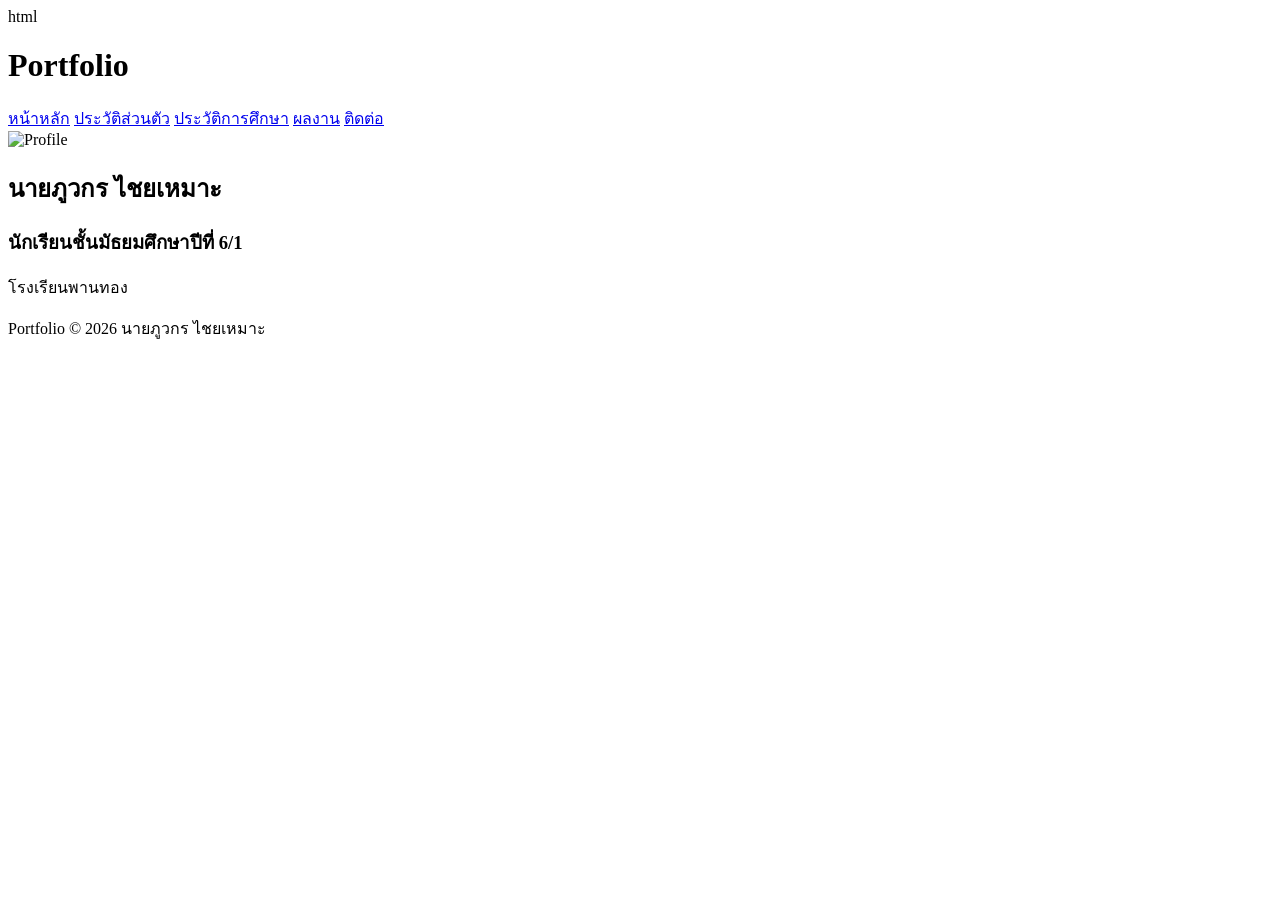
==== index.html @ 41e80625 "Update index.html" ====
html
<!DOCTYPE html>
<html lang="th">
<head>
<meta charset="UTF-8">
<meta name="viewport" content="width=device-width, initial-scale=1.0">
<title>Portfolio นายภูวกร ไชยเหมาะ</title>
<link rel="stylesheet" href="style.css">
</head>

<body>

<header>
<h1>Portfolio</h1>

<nav>
<a href="index.html">หน้าหลัก</a>
<a href="profile.html">ประวัติส่วนตัว</a>
<a href="education.html">ประวัติการศึกษา</a>
<a href="award.html">ผลงาน</a>
<a href="contact.html">ติดต่อ</a>
</nav>
</header>

<div class="container">
<div class="card">

  <img src="Images/https://i.ibb.co/h1Xdvd5p/IMG-9139.jpg" class="profile" alt="Profile">

<h2>นายภูวกร ไชยเหมาะ</h2>

<h3>นักเรียนชั้นมัธยมศึกษาปีที่ 6/1</h3>

<p> โรงเรียนพานทอง</p>



</div>
</div>

<footer>
Portfolio © 2026 นายภูวกร ไชยเหมาะ
</footer>

</body>
</html>
---- style.css ----
html
<!DOCTYPE html>
<html lang="th">
<head>
<meta charset="UTF-8">
<meta name="viewport" content="width=device-width, initial-scale=1.0">
<title>Portfolio นายภูวกร ไชยเหมาะ</title>
<link rel="stylesheet" href="style.css">
</head>

<body>

<header>
<h1>Portfolio</h1>

<nav>
<a href="index.html">หน้าหลัก</a>
<a href="profile.html">ประวัติส่วนตัว</a>
<a href="education.html">ประวัติการศึกษา</a>
<a href="award.html">ผลงาน</a>
<a href="contact.html">ติดต่อ</a>
</nav>
</header>

<div class="container">
<div class="card">

<img src="Images/ghost-8250317_1280.png" class="profile" alt="Profile">

<h2>นายภูวกร ไชยเหมาะ</h2>

<h3>นักเรียนชั้นมัธยมศึกษาปีที่ 6/1</h3>

<p> โรงเรียนพานทอง</p>



</div>
</div>

<footer>
Portfolio © 2026 นายภูวกร ไชยเหมาะ
</footer>

</body>
</html>
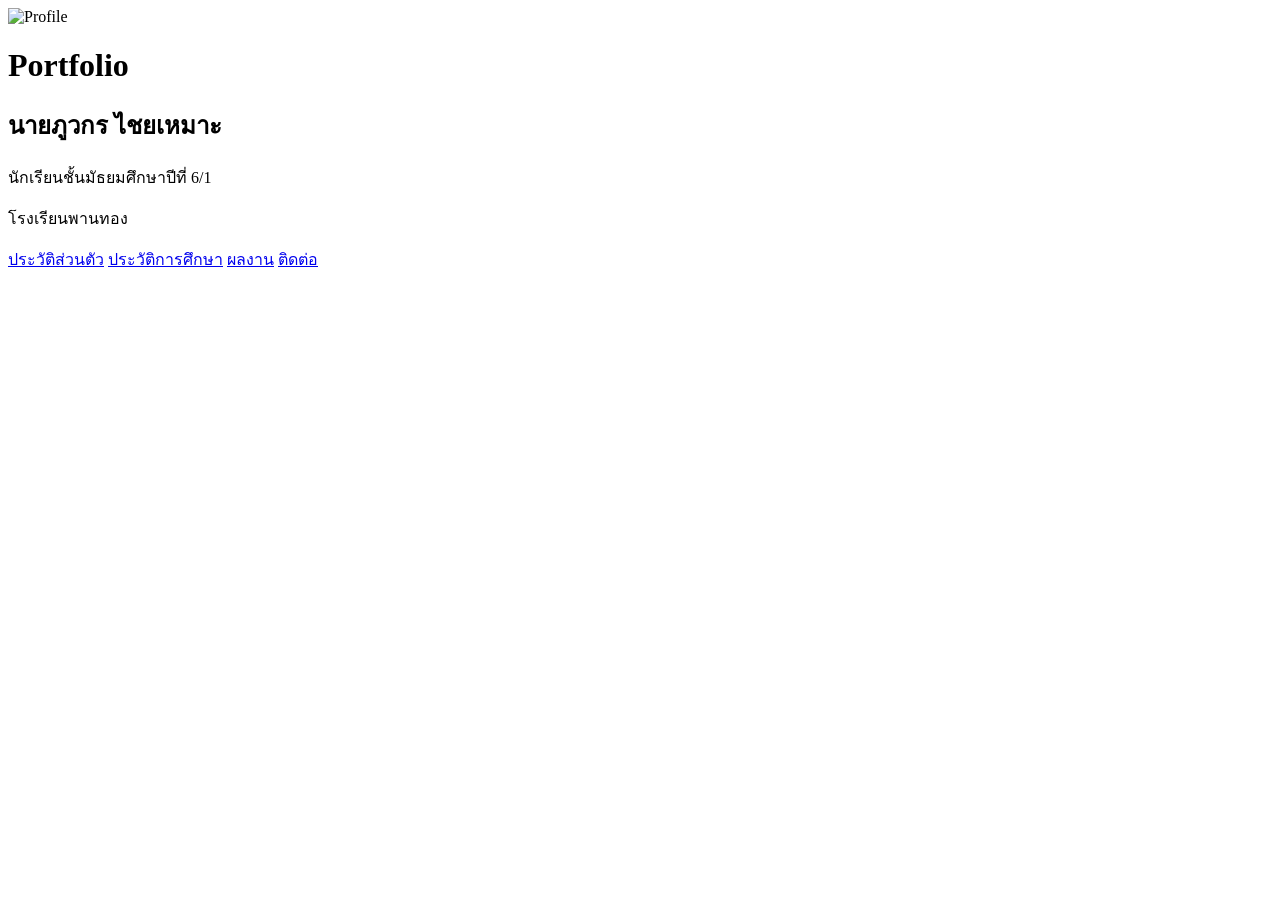
==== commit 191c5c8c: "Update index.html" ====
--- a/index.html
+++ b/index.html
@@ -1,46 +1,24 @@
-html
-<!DOCTYPE html>
-<html lang="th">
-<head>
-<meta charset="UTF-8">
-<meta name="viewport" content="width=device-width, initial-scale=1.0">
-<title>Portfolio นายภูวกร ไชยเหมาะ</title>
-<link rel="stylesheet" href="style.css">
-</head>
-
 <body>
 
-<header>
-<h1>Portfolio</h1>
+<div class="container">
 
-<nav>
-<a href="index.html">หน้าหลัก</a>
-<a href="profile.html">ประวัติส่วนตัว</a>
-<a href="education.html">ประวัติการศึกษา</a>
-<a href="award.html">ผลงาน</a>
-<a href="contact.html">ติดต่อ</a>
-</nav>
-</header>
-
-<div class="container">
-<div class="card">
-
-  <img src="Images/https://i.ibb.co/h1Xdvd5p/IMG-9139.jpg" class="profile" alt="Profile">
-
-<h2>นายภูวกร ไชยเหมาะ</h2>
-
-<h3>นักเรียนชั้นมัธยมศึกษาปีที่ 6/1</h3>
-
-<p> โรงเรียนพานทอง</p>
+    <div class="card">
+        <img src="Images/https://i.ibb.co/h1Xdvd5p/IMG-9139.jpg" class="profile" alt="Profile">
 
 
+        <h1>Portfolio</h1>
+        <h2>นายภูวกร ไชยเหมาะ</h2>
+        <p>นักเรียนชั้นมัธยมศึกษาปีที่ 6/1</p>
+        <p>โรงเรียนพานทอง</p>
+
+        <div class="menu">
+            <a href="profile.html">ประวัติส่วนตัว</a>
+            <a href="education.html">ประวัติการศึกษา</a>
+            <a href="award.html">ผลงาน</a>
+            <a href="contact.html">ติดต่อ</a>
+        </div>
+    </div>
 
 </div>
-</div>
 
-<footer>
-Portfolio © 2026 นายภูวกร ไชยเหมาะ
-</footer>
-
-</body>
-</html>
+</body>
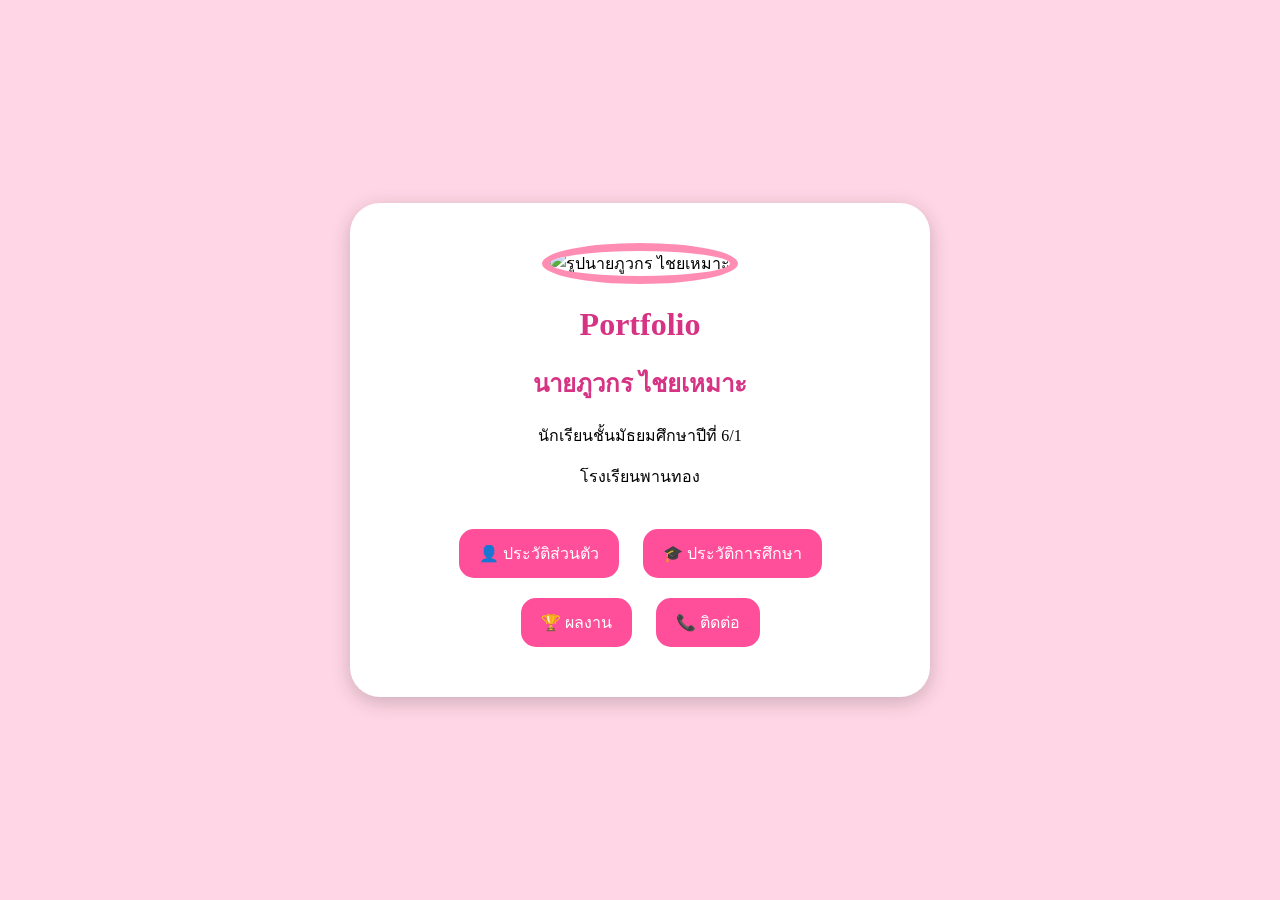
==== commit 8ab9713a: "Update index.html" ====
--- a/index.html
+++ b/index.html
@@ -1,24 +1,36 @@
+<!DOCTYPE html>
+<html lang="th">
+<head>
+    <meta charset="UTF-8">
+    <meta name="viewport" content="width=device-width, initial-scale=1.0">
+    <title>Portfolio นายภูวกร ไชยเหมาะ</title>
+    <link rel="stylesheet" href="style.css">
+</head>
 <body>
 
 <div class="container">
+    <div class="card">
 
-    <div class="card">
-        <img src="Images/https://i.ibb.co/h1Xdvd5p/IMG-9139.jpg" class="profile" alt="Profile">
-
+        <!-- รูปโปรไฟล์ -->
+        <img src="https://i.ibb.co/h1Xdvd5p/IMG-9139.jpg"
+             class="profile"
+             alt="รูปนายภูวกร ไชยเหมาะ">
 
         <h1>Portfolio</h1>
         <h2>นายภูวกร ไชยเหมาะ</h2>
+
         <p>นักเรียนชั้นมัธยมศึกษาปีที่ 6/1</p>
         <p>โรงเรียนพานทอง</p>
 
         <div class="menu">
-            <a href="profile.html">ประวัติส่วนตัว</a>
-            <a href="education.html">ประวัติการศึกษา</a>
-            <a href="award.html">ผลงาน</a>
-            <a href="contact.html">ติดต่อ</a>
+            <a href="profile.html">👤 ประวัติส่วนตัว</a>
+            <a href="education.html">🎓 ประวัติการศึกษา</a>
+            <a href="award.html">🏆 ผลงาน</a>
+            <a href="contact.html">📞 ติดต่อ</a>
         </div>
+
     </div>
-
 </div>
 
-</body>+</body>
+</html>
--- a/style.css
+++ b/style.css
@@ -0,0 +1,51 @@
+body{
+    margin:0;
+    font-family:Tahoma;
+    background:#ffd6e5;
+}
+
+.container{
+    display:flex;
+    justify-content:center;
+    align-items:center;
+    min-height:100vh;
+}
+
+.card{
+    background:white;
+    width:500px;
+    text-align:center;
+    padding:40px;
+    border-radius:30px;
+    box-shadow:0 5px 20px rgba(0,0,0,0.2);
+}
+
+.profile{
+    width:180px;
+    height:180px;
+    border-radius:50%;
+    object-fit:cover;
+    border:8px solid #ff8db3;
+}
+
+h1{
+    color:#d63384;
+}
+
+h2{
+    color:#d63384;
+}
+
+.menu{
+    margin-top:30px;
+}
+
+.menu a{
+    display:inline-block;
+    margin:10px;
+    padding:12px 20px;
+    background:#ff4f9a;
+    color:white;
+    text-decoration:none;
+    border-radius:15px;
+}
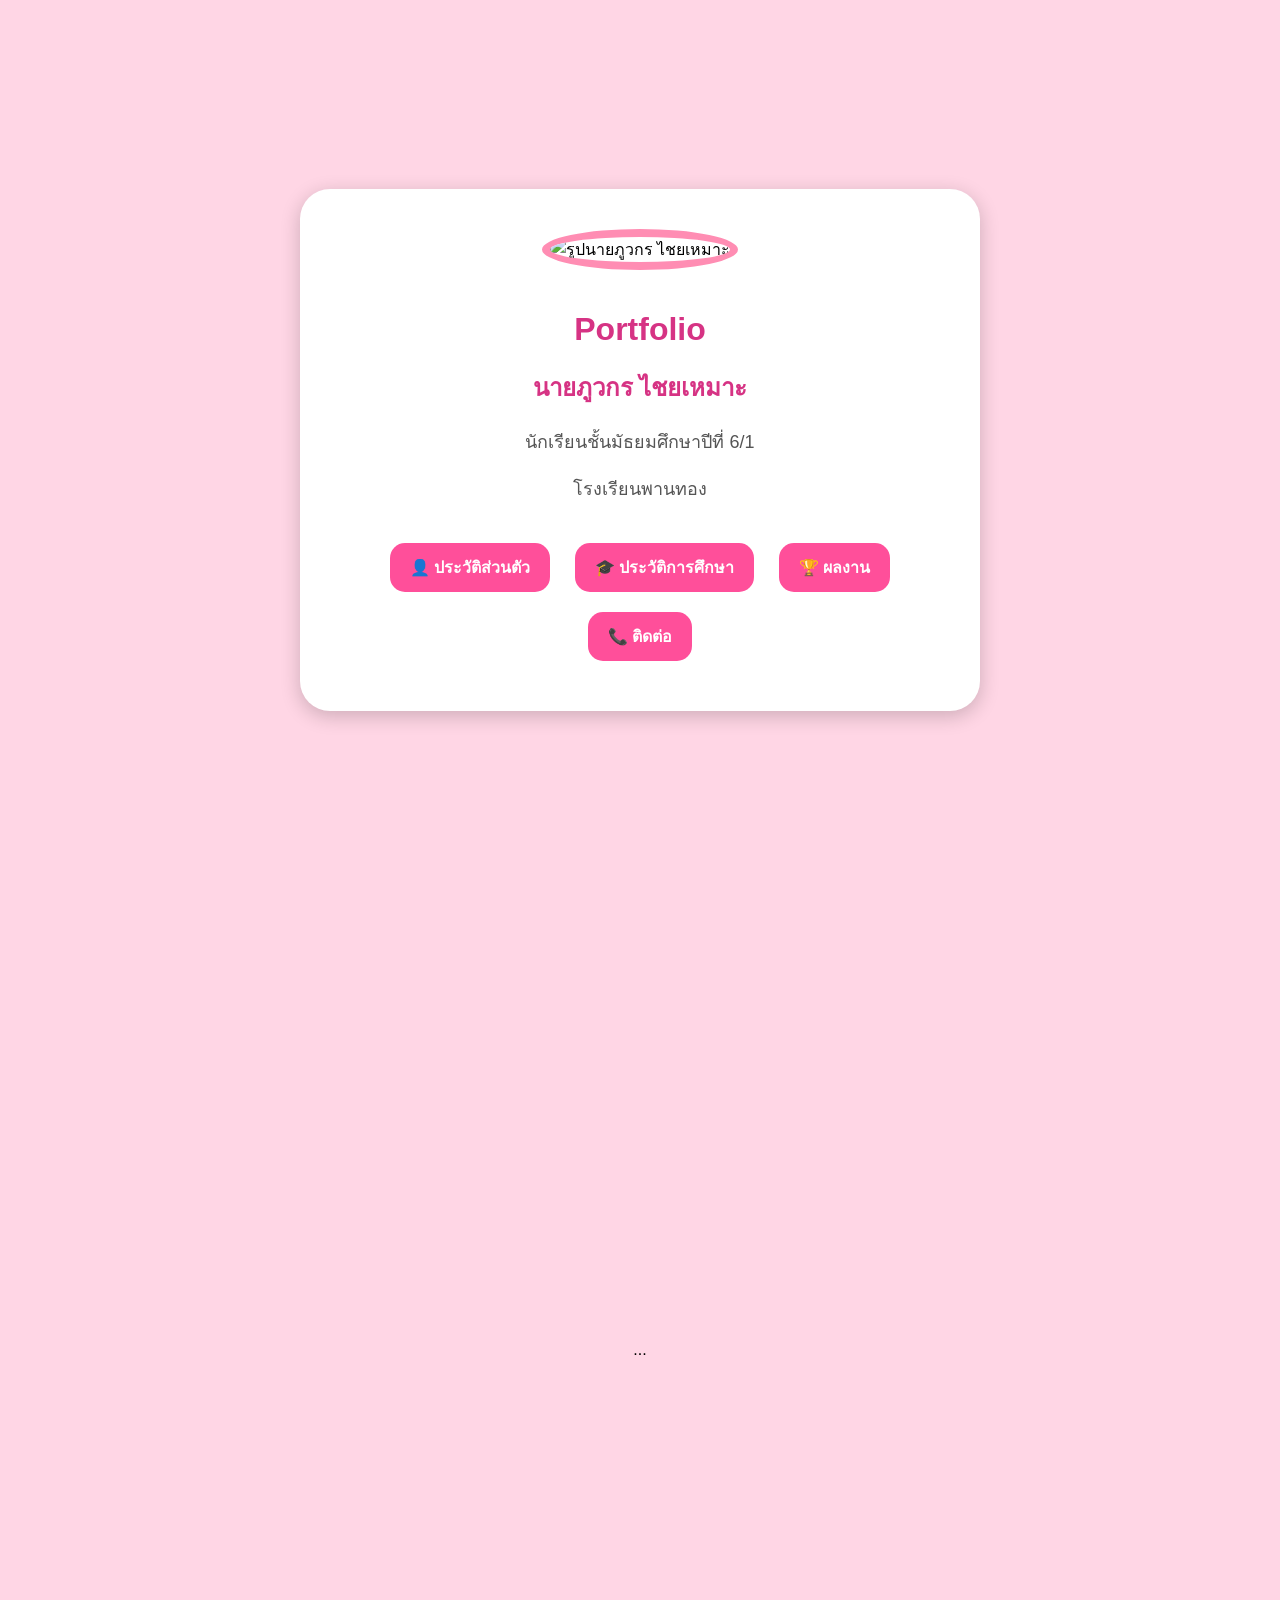
==== commit 8b2f267d: "Update index.html" ====
--- a/index.html
+++ b/index.html
@@ -32,5 +32,34 @@
     </div>
 </div>
 
+</body><body>
+
+    <!-- เนื้อหาเว็บของตอง -->
+    <div class="container">
+        ...
+    </div>
+
+    <!-- วางโค้ดหิมะตรงนี้ -->
+    <div class="snow"></div>
+
+    <script>
+    function createSnow() {
+        const snow = document.createElement("span");
+        snow.classList.add("snowflake");
+
+        snow.style.left = Math.random() * window.innerWidth + "px";
+        snow.style.animationDuration = Math.random() * 3 + 2 + "s";
+        snow.style.opacity = Math.random();
+
+        document.body.appendChild(snow);
+
+        setTimeout(() => {
+            snow.remove();
+        }, 5000);
+    }
+
+    setInterval(createSnow, 150);
+    </script>
+
 </body>
 </html>
--- a/style.css
+++ b/style.css
@@ -1,6 +1,6 @@
 body{
     margin:0;
-    font-family:Tahoma;
+    font-family:Tahoma, sans-serif;
     background:#ffd6e5;
 }
 
@@ -13,7 +13,7 @@
 
 .card{
     background:white;
-    width:500px;
+    width:600px;
     text-align:center;
     padding:40px;
     border-radius:30px;
@@ -21,19 +21,26 @@
 }
 
 .profile{
-    width:180px;
-    height:180px;
+    width:200px;
+    height:200px;
     border-radius:50%;
     object-fit:cover;
     border:8px solid #ff8db3;
+    margin-bottom:20px;
 }
 
 h1{
     color:#d63384;
+    margin-bottom:10px;
 }
 
 h2{
     color:#d63384;
+}
+
+p{
+    color:#555;
+    font-size:18px;
 }
 
 .menu{
@@ -48,4 +55,9 @@
     color:white;
     text-decoration:none;
     border-radius:15px;
+    font-weight:bold;
 }
+
+.menu a:hover{
+    background:#e63e85;
+}
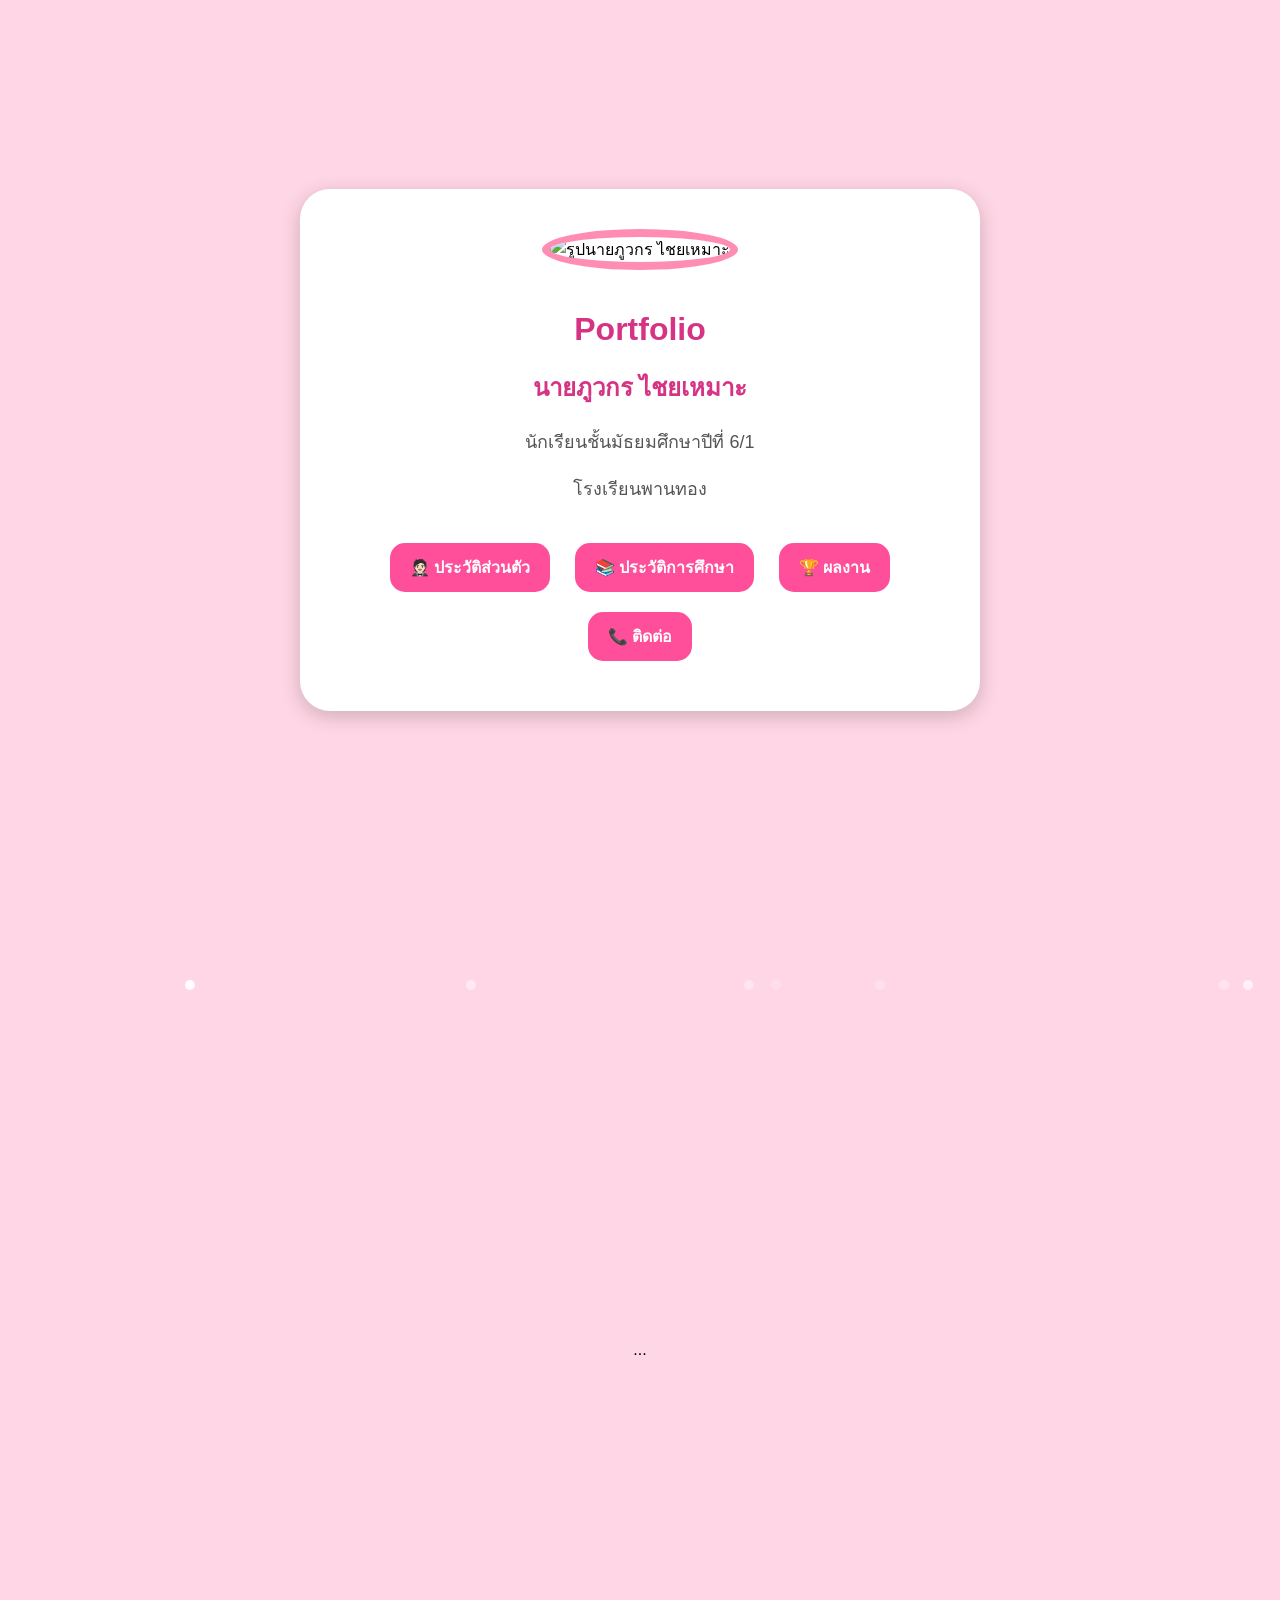
==== commit f367f77a: "Update index.html" ====
--- a/index.html
+++ b/index.html
@@ -23,8 +23,8 @@
         <p>โรงเรียนพานทอง</p>
 
         <div class="menu">
-            <a href="profile.html">👤 ประวัติส่วนตัว</a>
-            <a href="education.html">🎓 ประวัติการศึกษา</a>
+            <a href="profile.html">🤵🏻 ประวัติส่วนตัว</a>
+            <a href="education.html">📚 ประวัติการศึกษา</a>
             <a href="award.html">🏆 ผลงาน</a>
             <a href="contact.html">📞 ติดต่อ</a>
         </div>
--- a/style.css
+++ b/style.css
@@ -60,4 +60,24 @@
 
 .menu a:hover{
     background:#e63e85;
+}
+.snowflake {
+    position: fixed;
+    top: -10px;
+    width: 10px;
+    height: 10px;
+    background: white;
+    border-radius: 50%;
+    pointer-events: none;
+    animation: fall linear forwards;
+    z-index: 9999;
+}
+
+@keyframes fall {
+    from {
+        transform: translateY(0);
+    }
+    to {
+        transform: translateY(110vh);
+    }
 }
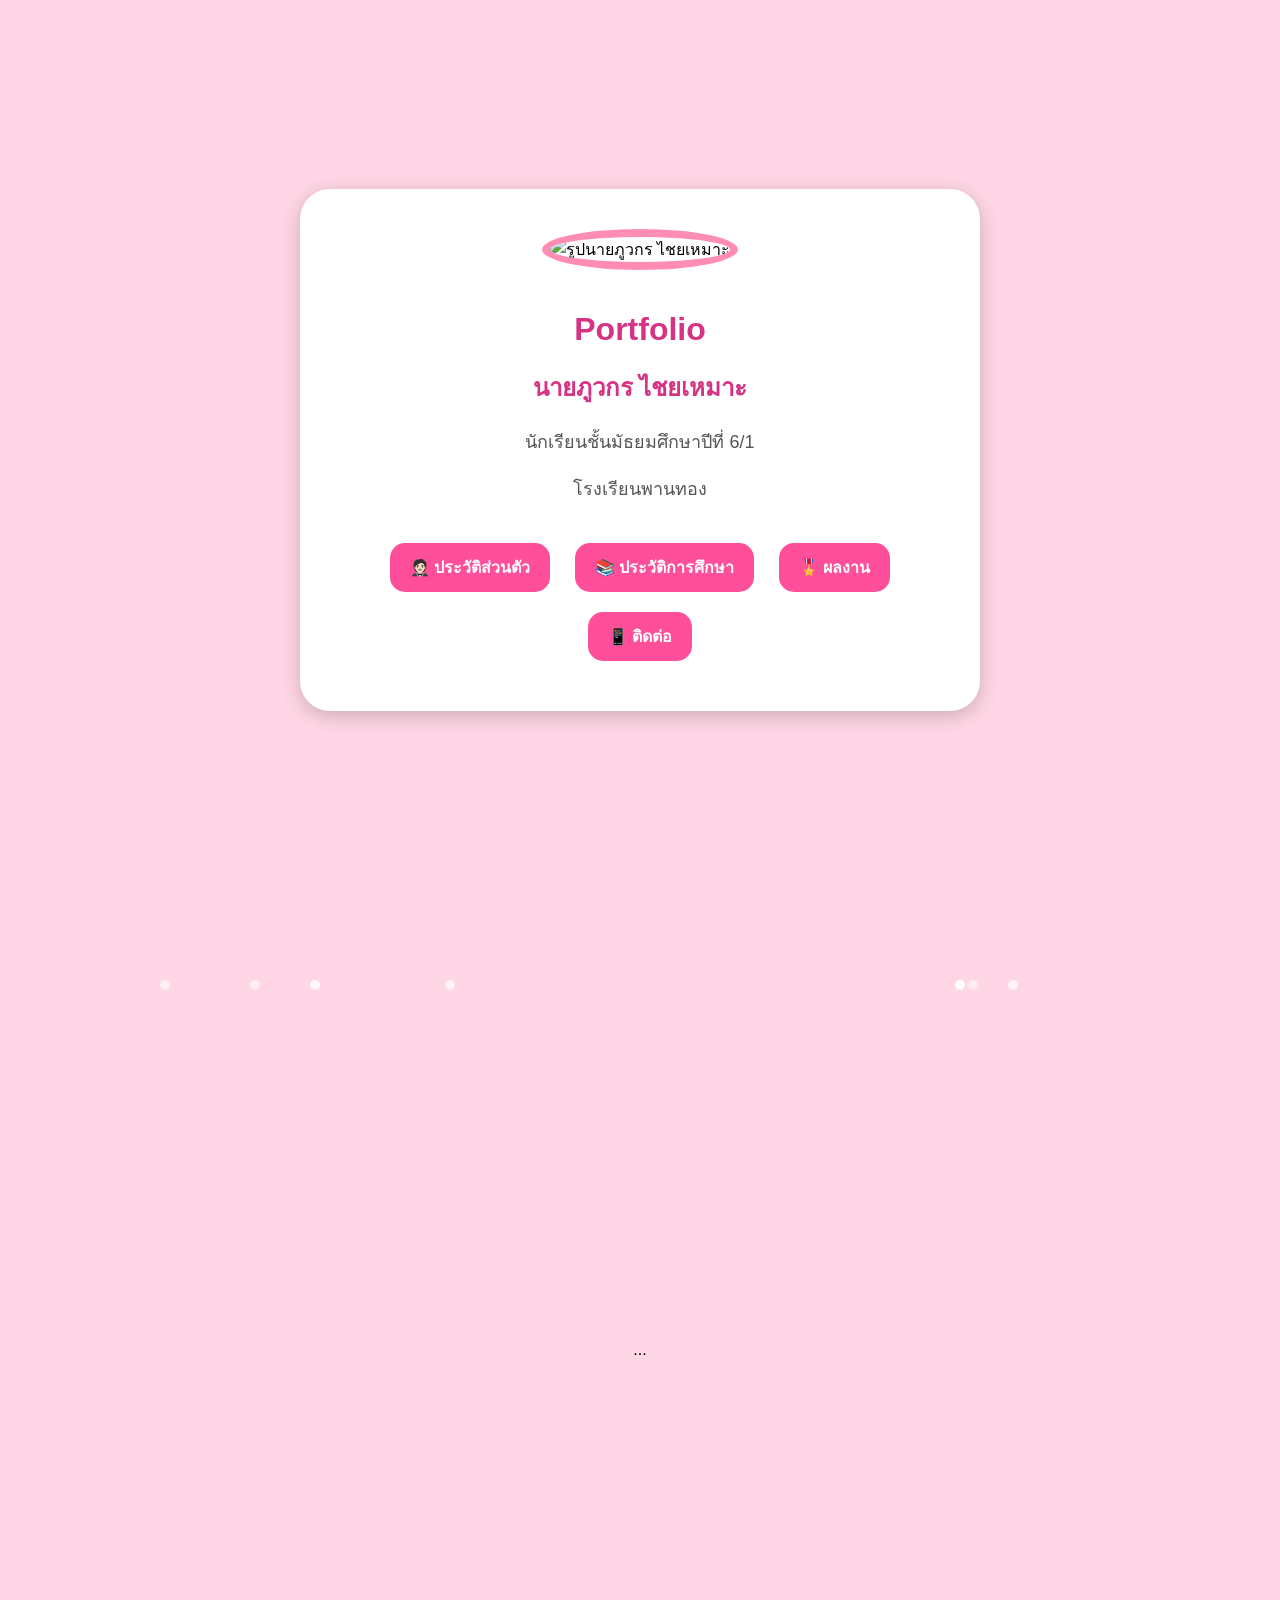
==== commit 73fa477f: "Update index.html" ====
--- a/index.html
+++ b/index.html
@@ -25,8 +25,8 @@
         <div class="menu">
             <a href="profile.html">🤵🏻 ประวัติส่วนตัว</a>
             <a href="education.html">📚 ประวัติการศึกษา</a>
-            <a href="award.html">🏆 ผลงาน</a>
-            <a href="contact.html">📞 ติดต่อ</a>
+            <a href="award.html">🎖️ ผลงาน</a>
+            <a href="contact.html">📱 ติดต่อ</a>
         </div>
 
     </div>
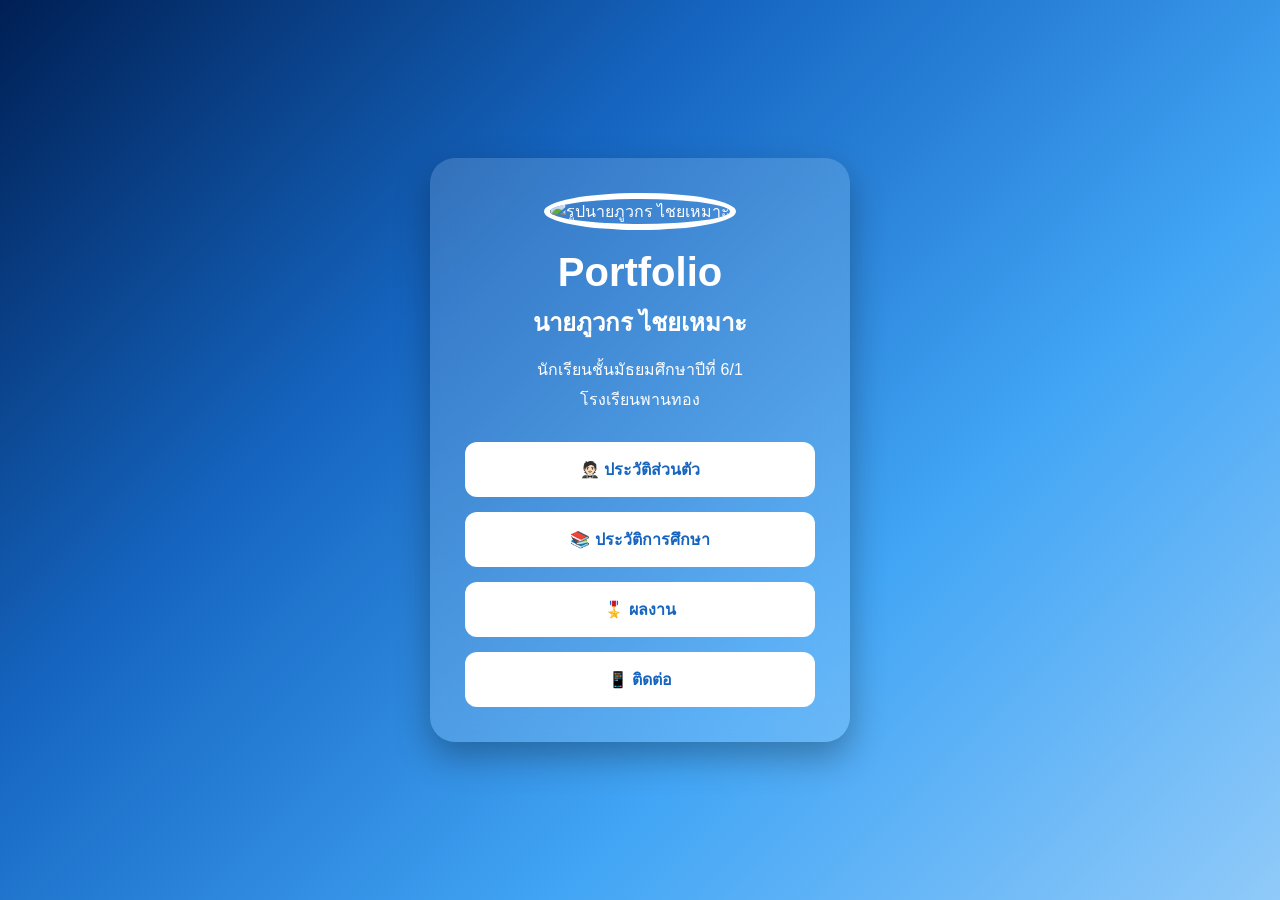
==== commit 902f1857: "Update index.html" ====
--- a/index.html
+++ b/index.html
@@ -4,14 +4,112 @@
     <meta charset="UTF-8">
     <meta name="viewport" content="width=device-width, initial-scale=1.0">
     <title>Portfolio นายภูวกร ไชยเหมาะ</title>
-    <link rel="stylesheet" href="style.css">
+
+    <style>
+        *{
+            margin:0;
+            padding:0;
+            box-sizing:border-box;
+        }
+
+        body{
+            min-height:100vh;
+            font-family:Arial,sans-serif;
+            background:linear-gradient(135deg,#001F54,#1565C0,#42A5F5,#90CAF9);
+            display:flex;
+            justify-content:center;
+            align-items:center;
+            overflow:hidden;
+        }
+
+        .container{
+            width:100%;
+            display:flex;
+            justify-content:center;
+            align-items:center;
+            padding:20px;
+        }
+
+        .card{
+            width:420px;
+            background:rgba(255,255,255,.15);
+            backdrop-filter:blur(15px);
+            border-radius:25px;
+            padding:35px;
+            text-align:center;
+            color:#fff;
+            box-shadow:0 15px 35px rgba(0,0,0,.3);
+        }
+
+        .profile{
+            width:180px;
+            height:180px;
+            border-radius:50%;
+            object-fit:cover;
+            border:6px solid #fff;
+            margin-bottom:20px;
+        }
+
+        h1{
+            font-size:40px;
+            margin-bottom:8px;
+        }
+
+        h2{
+            margin-bottom:15px;
+        }
+
+        p{
+            margin:5px 0;
+        }
+
+        .menu{
+            margin-top:30px;
+            display:flex;
+            flex-direction:column;
+            gap:15px;
+        }
+
+        .menu a{
+            text-decoration:none;
+            background:#fff;
+            color:#1565C0;
+            padding:15px;
+            border-radius:12px;
+            font-weight:bold;
+            transition:.3s;
+        }
+
+        .menu a:hover{
+            background:#1565C0;
+            color:#fff;
+            transform:translateY(-3px);
+        }
+
+        .snowflake{
+            position:fixed;
+            top:-10px;
+            width:8px;
+            height:8px;
+            background:white;
+            border-radius:50%;
+            pointer-events:none;
+            animation:fall linear forwards;
+        }
+
+        @keyframes fall{
+            to{
+                transform:translateY(110vh);
+            }
+        }
+    </style>
 </head>
+
 <body>
 
 <div class="container">
     <div class="card">
 
-        <!-- รูปโปรไฟล์ -->
         <img src="https://i.ibb.co/h1Xdvd5p/IMG-9139.jpg"
              class="profile"
              alt="รูปนายภูวกร ไชยเหมาะ">
@@ -32,34 +130,24 @@
     </div>
 </div>
 
-</body><body>
+<script>
+function createSnow() {
+    const snow = document.createElement("span");
+    snow.classList.add("snowflake");
 
-    <!-- เนื้อหาเว็บของตอง -->
-    <div class="container">
-        ...
-    </div>
+    snow.style.left = Math.random() * window.innerWidth + "px";
+    snow.style.animationDuration = (Math.random() * 3 + 2) + "s";
+    snow.style.opacity = Math.random();
 
-    <!-- วางโค้ดหิมะตรงนี้ -->
-    <div class="snow"></div>
+    document.body.appendChild(snow);
 
-    <script>
-    function createSnow() {
-        const snow = document.createElement("span");
-        snow.classList.add("snowflake");
+    setTimeout(() => {
+        snow.remove();
+    }, 5000);
+}
 
-        snow.style.left = Math.random() * window.innerWidth + "px";
-        snow.style.animationDuration = Math.random() * 3 + 2 + "s";
-        snow.style.opacity = Math.random();
-
-        document.body.appendChild(snow);
-
-        setTimeout(() => {
-            snow.remove();
-        }, 5000);
-    }
-
-    setInterval(createSnow, 150);
-    </script>
+setInterval(createSnow, 150);
+</script>
 
 </body>
 </html>
